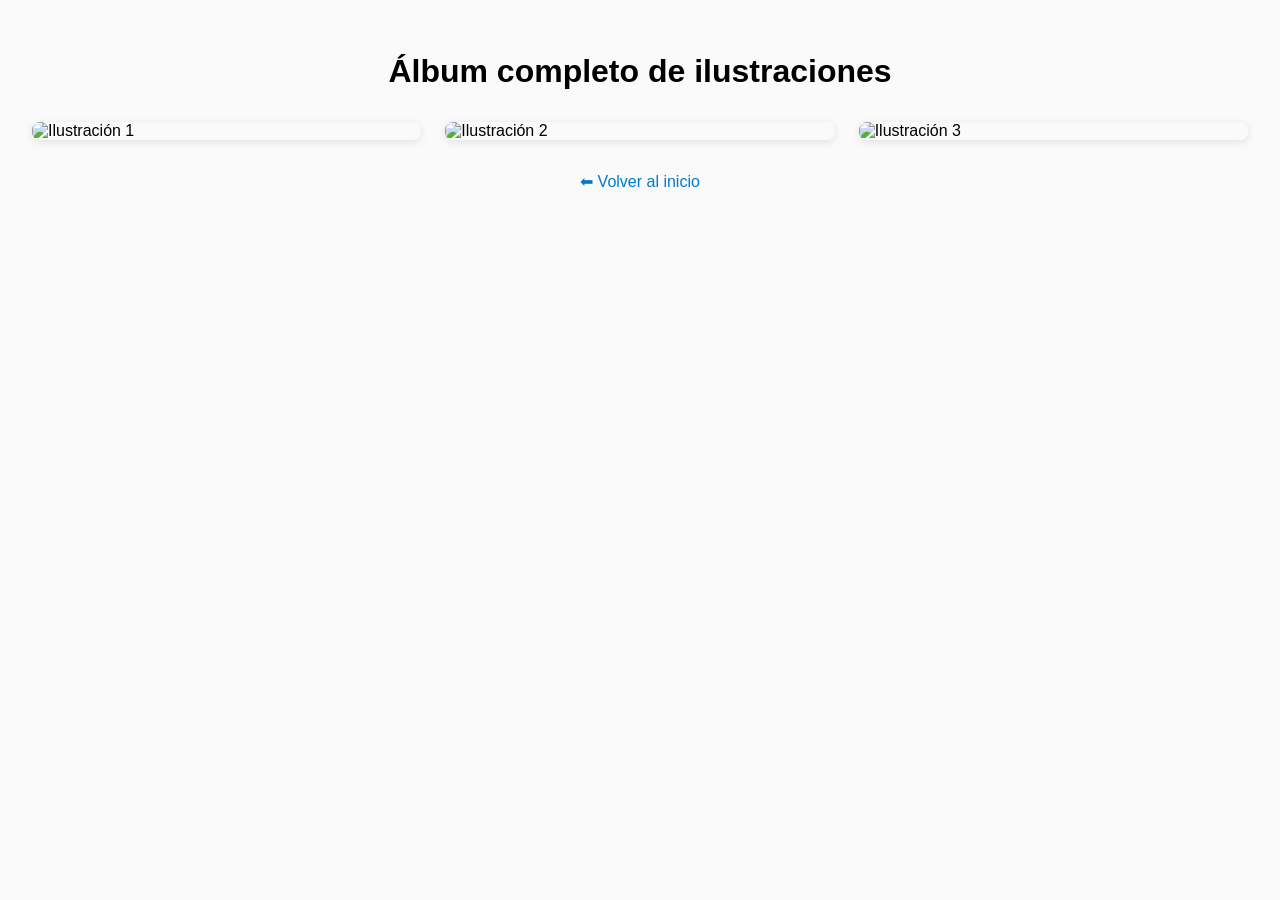
==== album.html @ ed17ace4 "Create album.html" ====
<!DOCTYPE html>
<html lang="es">
<head>
  <meta charset="UTF-8">
  <title>Álbum de Ilustraciones</title>
  <meta name="viewport" content="width=device-width, initial-scale=1.0">
  <style>
    body { font-family: Arial, sans-serif; margin: 0; padding: 2rem; background: #fafafa; }
    h1 { text-align: center; }
    .galeria { display: grid; grid-template-columns: repeat(auto-fit, minmax(180px, 1fr)); gap: 1.5rem; margin-top: 2rem; }
    .galeria img { width: 100%; border-radius: 8px; box-shadow: 0 2px 8px rgba(0,0,0,0.1); }
    a.volver { display: block; text-align: center; margin-top: 2rem; color: #007acc; text-decoration: none; }
  </style>
</head>
<body>
  <h1>Álbum completo de ilustraciones</h1>
  <div class="galeria">
    <img src="ilustracion1.jpg" alt="Ilustración 1">
    <img src="ilustracion2.jpg" alt="Ilustración 2">
    <img src="ilustracion3.jpg" alt="Ilustración 3">
    <!-- Puedes seguir agregando tus imágenes aquí -->
  </div>
  <a href="index.html" class="volver">⬅ Volver al inicio</a>
</body>
</html>
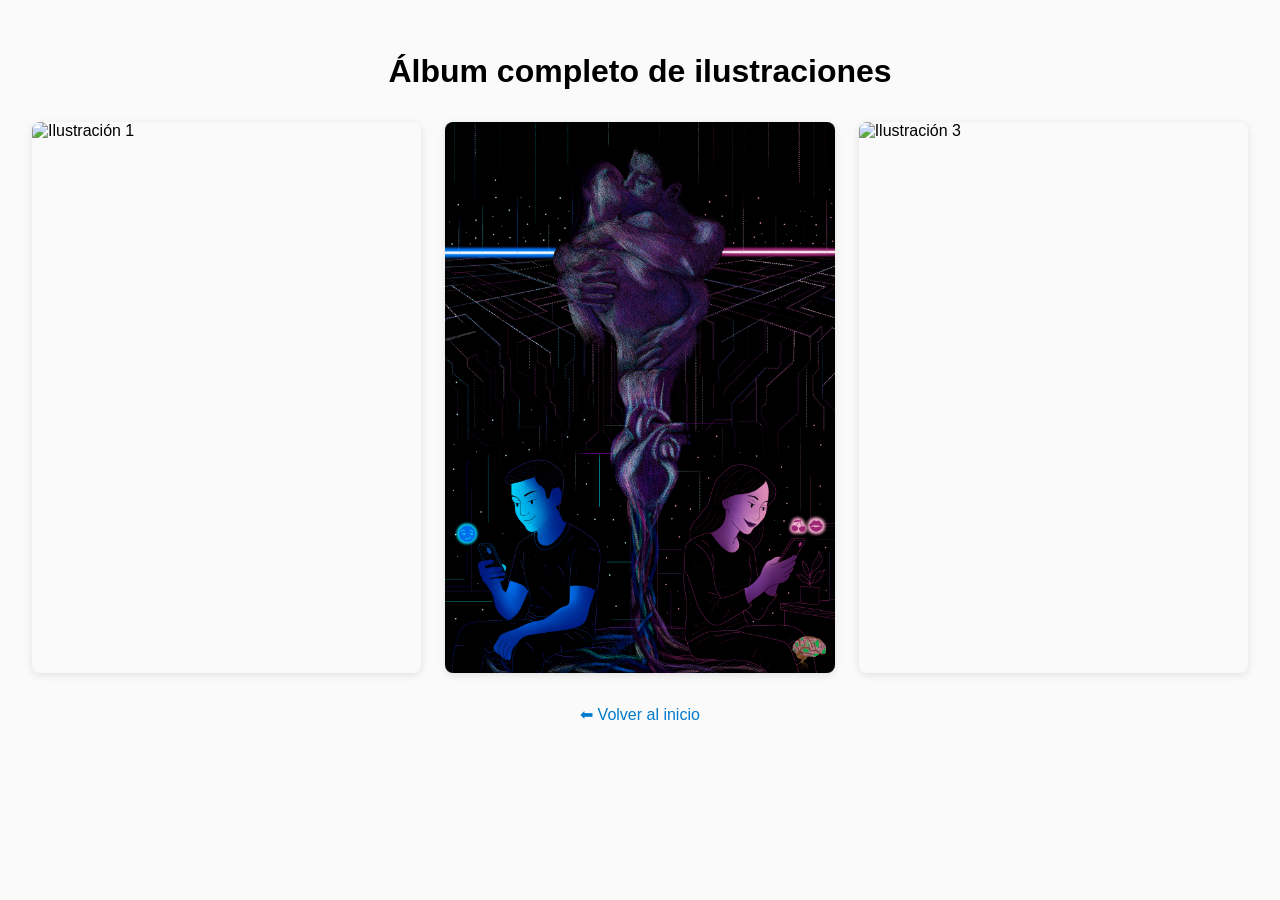
==== commit c8c18351: "Update album.html" ====
--- a/album.html
+++ b/album.html
@@ -16,7 +16,7 @@
   <h1>Álbum completo de ilustraciones</h1>
   <div class="galeria">
     <img src="ilustracion1.jpg" alt="Ilustración 1">
-    <img src="ilustracion2.jpg" alt="Ilustración 2">
+    <img src="Version 3.1.png" alt="Version 3.1.png">
     <img src="ilustracion3.jpg" alt="Ilustración 3">
     <!-- Puedes seguir agregando tus imágenes aquí -->
   </div>
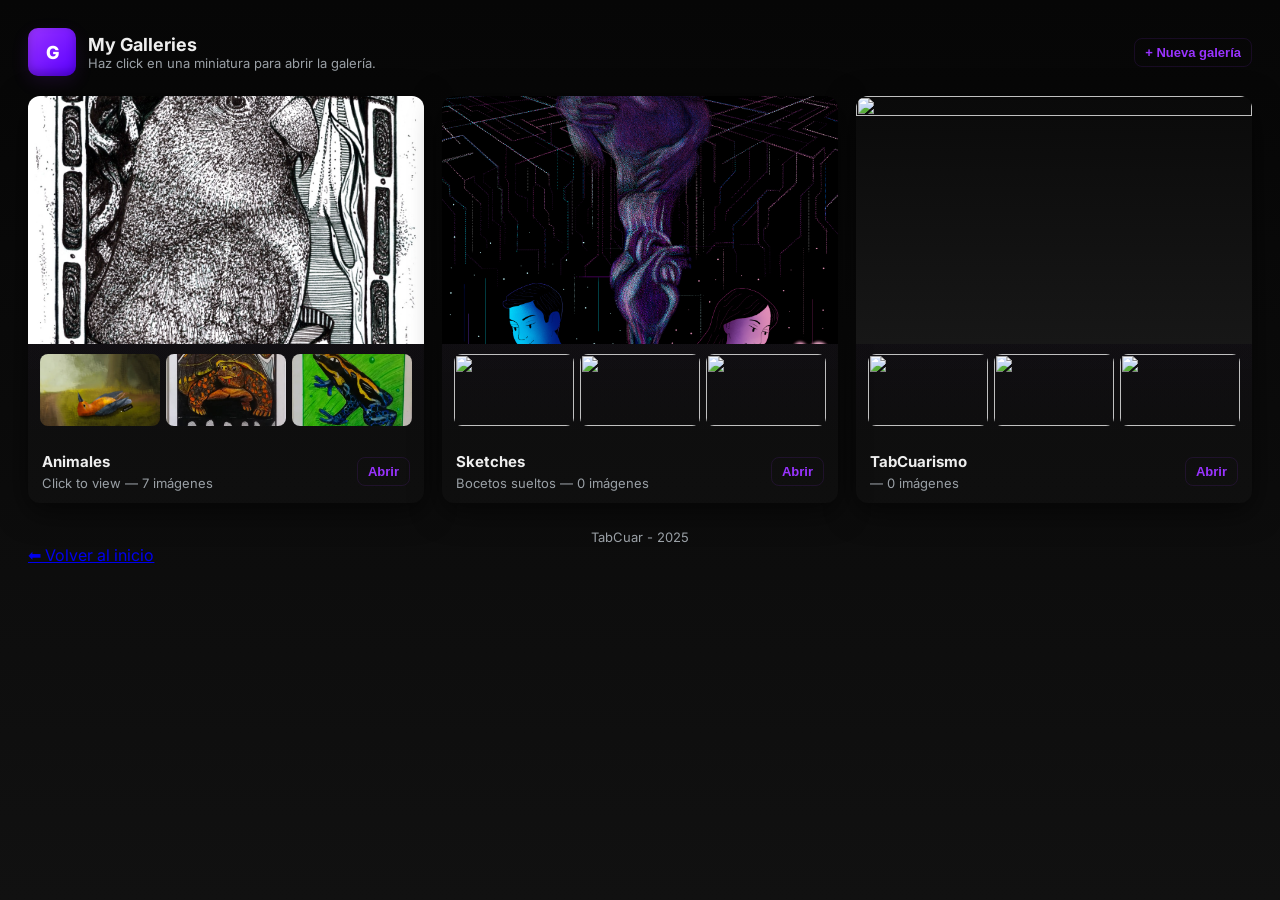
==== commit 6a82160d: "Update album.html" ====
--- a/album.html
+++ b/album.html
@@ -1,25 +1,386 @@
-<!DOCTYPE html>
+<!doctype html>
 <html lang="es">
 <head>
-  <meta charset="UTF-8">
-  <title>Álbum de Ilustraciones</title>
-  <meta name="viewport" content="width=device-width, initial-scale=1.0">
-  <style>
-    body { font-family: Arial, sans-serif; margin: 0; padding: 2rem; background: #fafafa; }
-    h1 { text-align: center; }
-    .galeria { display: grid; grid-template-columns: repeat(auto-fit, minmax(180px, 1fr)); gap: 1.5rem; margin-top: 2rem; }
-    .galeria img { width: 100%; border-radius: 8px; box-shadow: 0 2px 8px rgba(0,0,0,0.1); }
-    a.volver { display: block; text-align: center; margin-top: 2rem; color: #007acc; text-decoration: none; }
-  </style>
+<meta charset="utf-8" />
+<meta name="viewport" content="width=device-width,initial-scale=1" />
+<title>My Galleries — Galería</title>
+<link rel="preconnect" href="https://fonts.gstatic.com" crossorigin>
+<link href="https://fonts.googleapis.com/css2?family=Inter:wght@300;400;600;800&display=swap" rel="stylesheet">
+<style>
+  :root{
+    --bg: #0f0f10;
+    --card: #0b0b0c;
+    --muted: #9aa0a6;
+    --accent: #9933FF; /* morado */
+    --gap: 18px;
+    --radius: 12px;
+  }
+  *{box-sizing:border-box}
+  html,body{height:100%}
+  body{
+    margin:0;
+    font-family: "Inter", system-ui, -apple-system, "Segoe UI", Roboto, "Helvetica Neue", Arial;
+    background: linear-gradient(180deg,#060606 0%, #111111 100%);
+    color: #eee;
+    padding: 28px;
+  }
+
+  header{
+    display:flex;
+    align-items:center;
+    justify-content:space-between;
+    gap:16px;
+    margin-bottom:20px;
+  }
+  .brand{
+    display:flex;gap:12px;align-items:center;
+  }
+  .logo{
+    width:48px;height:48px;border-radius:10px;background:linear-gradient(135deg,var(--accent),#5a00ff);
+    display:flex;align-items:center;justify-content:center;font-weight:800;color:white;font-size:18px;
+    box-shadow: 0 6px 18px rgba(153,51,255,0.12), inset 0 -4px 10px rgba(0,0,0,0.25);
+  }
+  h1{font-size:18px;margin:0}
+  p.lead{margin:0;color:var(--muted);font-size:13px}
+
+  /* gallery container */
+  .galleries{
+    display:grid;
+    grid-template-columns: repeat(3, 1fr);
+    gap: var(--gap);
+    align-items:start;
+  }
+
+  /* responsive */
+  @media (max-width: 1100px){ .galleries{ grid-template-columns: repeat(2,1fr);} }
+  @media (max-width: 650px){ .galleries{ grid-template-columns: 1fr; } }
+
+  .gallery-card{
+    background: linear-gradient(180deg, rgba(255,255,255,0.02), rgba(255,255,255,0.01));
+    border-radius: var(--radius);
+    overflow:hidden;
+    box-shadow: 0 8px 30px rgba(0,0,0,0.6);
+    transition: transform .28s ease, box-shadow .28s ease;
+    cursor: pointer;
+    display:flex;
+    flex-direction:column;
+  }
+  .gallery-card:hover{
+    transform: translateY(-6px);
+    box-shadow: 0 20px 40px rgba(0,0,0,0.6);
+  }
+
+  .thumb{
+    width:100%;
+    aspect-ratio: 16/10;
+    display:block;
+    object-fit:cover;
+    background:linear-gradient(180deg,#0a0a0a,#171717);
+  }
+
+  .gallery-info{
+    padding:12px 14px;
+    display:flex;
+    gap:12px;
+    align-items:center;
+  }
+  .meta{
+    flex:1;
+  }
+  .meta h3{margin:0;font-size:15px}
+  .meta p{margin:4px 0 0 0;color:var(--muted);font-size:13px}
+
+  .cta{
+    font-weight:600;
+    color:var(--accent);
+    font-size:13px;
+    border:1px solid rgba(153,51,255,0.12);
+    padding:6px 10px;border-radius:8px;
+    background:transparent;
+  }
+
+  /* grid of thumbnails inside gallery preview (optional) */
+  .mini-grid{
+    display:grid;
+    grid-template-columns: repeat(3,1fr);
+    gap:6px;
+    padding:10px 12px 14px;
+    background: linear-gradient(180deg, rgba(153,51,255,0.02), transparent);
+  }
+  .mini-grid img{width:100%;height:72px;object-fit:cover;border-radius:8px}
+
+  /* Lightbox */
+  .lb{
+    position:fixed;inset:0;display:none;align-items:center;justify-content:center;
+    background:rgba(0,0,0,0.85);z-index:9999;padding:24px;
+  }
+  .lb.open{display:flex}
+  .lb-content{max-width:1100px;width:100%;max-height:90vh;display:flex;gap:16px;align-items:center}
+  .lb-img{flex:1;display:flex;align-items:center;justify-content:center}
+  .lb-img img{max-width:100%;max-height:90vh;border-radius:10px;box-shadow:0 30px 80px rgba(0,0,0,0.7)}
+  .lb-side{width:320px;max-height:90vh;overflow:auto;background:linear-gradient(180deg,#080808,#0f0f11);padding:14px;border-radius:10px}
+  .lb-side h2{margin:0 0 6px 0;font-size:16px}
+  .lb-side p{color:var(--muted);font-size:13px;margin:0 0 12px 0}
+  .close{
+    position:absolute;right:20px;top:20px;background:transparent;border:0;color:#fff;font-size:20px;padding:8px;border-radius:8px;cursor:pointer;
+  }
+  .nav{
+    display:flex;gap:8px;margin-top:10px;
+  }
+  .nav button{background:transparent;border:1px solid rgba(255,255,255,0.06);padding:8px 10px;border-radius:8px;color:var(--muted);cursor:pointer}
+  .caption{color:var(--muted);font-size:13px;margin-top:8px}
+  footer{margin-top:26px;color:var(--muted);font-size:13px;text-align:center}
+</style>
 </head>
 <body>
-  <h1>Álbum completo de ilustraciones</h1>
-  <div class="galeria">
-    <img src="ilustracion1.jpg" alt="Ilustración 1">
-    <img src="Version 3.1.png" alt="Version 3.1.png">
-    <img src="ilustracion3.jpg" alt="Ilustración 3">
-    <!-- Puedes seguir agregando tus imágenes aquí -->
+
+<header>
+  <div class="brand">
+    <div class="logo">G</div>
+    <div>
+      <h1>My Galleries</h1>
+      <p class="lead">Haz click en una miniatura para abrir la galería.</p>
+    </div>
+  </div>
+  <div>
+    <button class="cta" onclick="location.href='#'">+ Nueva galería</button>
+  </div>
+</header>
+
+<!-- Galerías: reemplaza las imágenes y los enlaces -->
+<main>
+  <section class="galleries" id="galleries">
+    <!-- Gallery card 1 -->
+    <article class="gallery-card" data-title="Animales" data-desc="Series de obras Animales.">
+      <img class="thumb" loading="lazy" src="agapornis.jpeg" alt="Animales">
+      <div class="mini-grid">
+        <img loading="lazy" src="2.png" alt="">
+        <img loading="lazy" src="1,1.png" alt="">
+        <img loading="lazy" src="1,2.png" alt="">
+      </div>
+      <div class="gallery-info">
+        <div class="meta">
+          <h3>Animales</h3>
+          <p>Click to view — 7 imágenes</p>
+        </div>
+        <button class="cta open-gallery">Abrir</button>
+      </div>
+    </article>
+
+    <!-- Gallery card 2 -->
+    <article class="gallery-card" data-title="Sketches" data-desc="Bocetos y estudios rápidos.">
+      <img class="thumb" loading="lazy" src="Version 3.1.png" alt="Sketches thumbnail">
+      <div class="mini-grid">
+        <img loading="lazy" src="ilustracion" alt="">
+        <img loading="lazy" src="ilustracion" alt="">
+        <img loading="lazy" src="ilustracion" alt="">
+      </div>
+      <div class="gallery-info">
+        <div class="meta">
+          <h3>Sketches</h3>
+          <p>Bocetos sueltos — 0 imágenes</p>
+        </div>
+        <button class="cta open-gallery">Abrir</button>
+      </div>
+    </article>
+
+    <!-- Gallery card 3 -->
+    <article class="gallery-card" data-title="Color Studies" data-desc="Estudios de color y paletas.">
+      <img class="thumb" loading="lazy" src="ilustracion">
+      <div class="mini-grid">
+        <img loading="lazy" src="ilustracion" alt="">
+        <img loading="lazy" src="ilustracion" alt="">
+        <img loading="lazy" src="ilustracion" alt="">
+      </div>
+      <div class="gallery-info">
+        <div class="meta">
+          <h3>TabCuarismo</h3>
+          <p> — 0 imágenes</p>
+        </div>
+        <button class="cta open-gallery">Abrir</button>
+      </div>
+    </article>
+
+    <!-- agrega más tarjetas siguiendo la estructura -->
+  </section>
+</main>
+
+<!-- Lightbox modal -->
+<div class="lb" id="lightbox" aria-hidden="true">
+  <button class="close" id="closeBtn" title="Cerrar">✕</button>
+  <div class="lb-content" role="dialog" aria-modal="true">
+    <div class="lb-img">
+      <img id="lbImage" src="" alt="">
+    </div>
+    <aside class="lb-side">
+      <h2 id="lbTitle">Título galería</h2>
+      <p id="lbDesc">Descripción corta de la galería o imagen.</p>
+      <div class="nav">
+        <button id="prev">← Anterior</button>
+        <button id="next">Siguiente →</button>
+      </div>
+      <div class="caption" id="lbCaption">1 / 12</div>
+    </aside>
+  </div>
+</div>
+
+<footer>TabCuar - 2025 </footer>
+
+<script>
+  // Config: define aquí tus imágenes por galería (o carga desde JSON/APIs)
+  const GALLERIES = [
+    {
+      title: "Animales",
+      desc: "Animales.",
+      images: [
+        "2.png",
+        "1,1.png",
+        "1,2.png",
+        "1,3.png"
+      ]
+    },
+    {
+      title: "Sketches",
+      desc: "Bocetos y estudios rápidos.",
+      images: [
+        "ilustracion",
+        "ilustracion",
+        "ilustracion"
+      ]
+    },
+    {
+      title: "TabCuarismo",
+      desc: "TabCuarismo",
+      images: [
+        "ilustracion",
+        "ilustracion",
+        "ilustracion",
+        "ilustracion",
+        "ilustracion"
+      ]
+    }
+  ];
+
+  // enlazar botones de abrir
+  document.querySelectorAll('.gallery-card').forEach((card, i) => {
+    const btn = card.querySelector('.open-gallery');
+    btn.addEventListener('click', () => openGallery(i));
+    // también abrir si hacen click en la miniatura
+    card.querySelector('.thumb').addEventListener('click', () => openGallery(i));
+  });
+
+  // lightbox logic
+  const lb = document.getElementById('lightbox');
+  const lbImage = document.getElementById('lbImage');
+  const lbTitle = document.getElementById('lbTitle');
+  const lbDesc  = document.getElementById('lbDesc');
+  const lbCaption = document.getElementById('lbCaption');
+  const prevBtn = document.getElementById('prev');
+  const nextBtn = document.getElementById('next');
+  const closeBtn = document.getElementById('closeBtn');
+
+  let currentGallery = 0;
+  let currentIndex = 0;
+
+  function openGallery(index){
+    currentGallery = index;
+    currentIndex = 0;
+    const g = GALLERIES[index];
+    lbTitle.textContent = g.title;
+    lbDesc.textContent = g.desc;
+    showImage();
+    lb.classList.add('open');
+    lb.setAttribute('aria-hidden','false');
+    document.body.style.overflow = 'hidden';
+  }
+
+  function showImage(){
+    const g = GALLERIES[currentGallery];
+    const src = g.images[currentIndex];
+    lbImage.src = src;
+    lbImage.alt = g.title + " — imagen " + (currentIndex+1);
+    lbCaption.textContent = (currentIndex+1) + " / " + g.images.length;
+  }
+
+  prevBtn.addEventListener('click', () => {
+    const len = GALLERIES[currentGallery].images.length;
+    currentIndex = (currentIndex - 1 + len) % len;
+    showImage();
+  });
+  nextBtn.addEventListener('click', () => {
+    const len = GALLERIES[currentGallery].images.length;
+    currentIndex = (currentIndex + 1) % len;
+    showImage();
+  });
+
+  closeBtn.addEventListener('click', closeLightbox);
+  lb.addEventListener('click', (e) => {
+    if (e.target === lb) closeLightbox(); // click fuera para cerrar
+  });
+  document.addEventListener('keydown', (e) => {
+    if (!lb.classList.contains('open')) return;
+    if (e.key === 'Escape') closeLightbox();
+    if (e.key === 'ArrowRight') nextBtn.click();
+    if (e.key === 'ArrowLeft') prevBtn.click();
+  });
+
+  function closeLightbox(){
+    lb.classList.remove('open');
+    lb.setAttribute('aria-hidden','true');
+    document.body.style.overflow = '';
+    lbImage.src = '';
+  }
+
+  // pequeña mejora: si quieres generar las tarjetas dinámicamente (opcional)
+  // aquí dejo una función que reconstruye el grid según GALLERIES (si prefieres eso)
+  function buildGridFromData(){
+    const container = document.getElementById('galleries');
+    container.innerHTML = '';
+    GALLERIES.forEach((g, i) => {
+      const card = document.createElement('article');
+      card.className = 'gallery-card';
+      card.setAttribute('data-title', g.title);
+      card.setAttribute('data-desc', g.desc);
+
+      card.innerHTML = `
+        <img class="thumb" loading="lazy" src="${g.images[0]}" alt="${g.title} thumbnail">
+        <div class="mini-grid">
+          ${g.images.slice(0,3).map(src => `<img loading="lazy" src="${src}" alt="">`).join('')}
+        </div>
+        <div class="gallery-info">
+          <div class="meta">
+            <h3>${g.title}</h3>
+            <p>${g.images.length} imágenes</p>
+          </div>
+          <button class="cta open-gallery">Abrir</button>
+        </div>
+      `;
+      container.appendChild(card);
+      // eventos
+      card.querySelector('.open-gallery').addEventListener('click', () => openGallery(i));
+      card.querySelector('.thumb').addEventListener('click', () => openGallery(i));
+    });
+  }
+
+  // si prefieres que el grid se haga desde la data, descomenta esta línea y comenta el HTML estático
+  // buildGridFromData();
+</script>
+
+</body>
+</html>
+
   </div>
   <a href="index.html" class="volver">⬅ Volver al inicio</a>
+  <script>
+  // 🔒 Bloquear clic derecho
+  document.addEventListener('contextmenu', function(e) {
+    e.preventDefault();
+  });
+
+  // 🔒 Evitar arrastrar imágenes
+  document.querySelectorAll('img').forEach(img => {
+    img.setAttribute('draggable', 'false');
+  });
+</script>
 </body>
 </html>
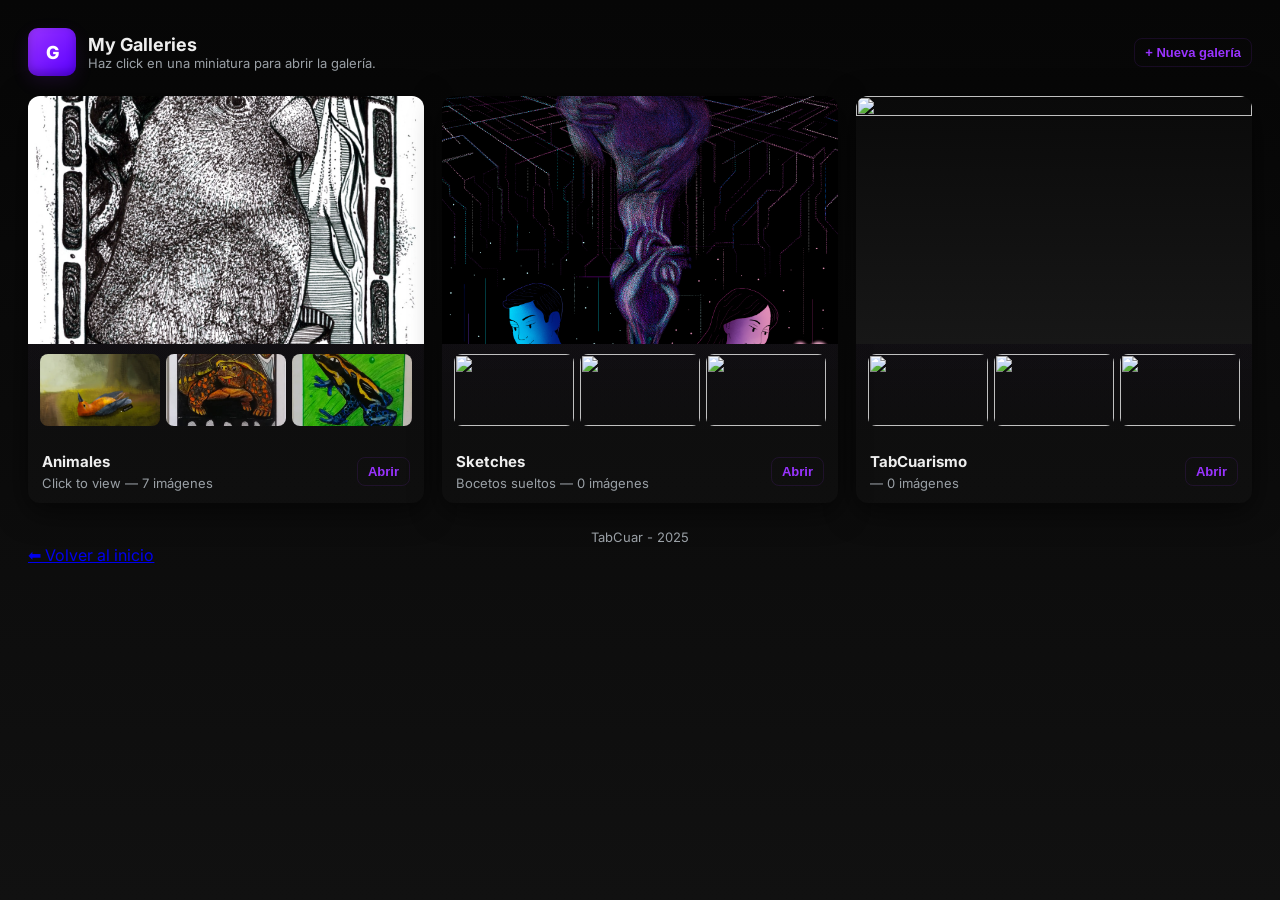
==== commit 9bd2fbe8: "Update album.html" ====
--- a/album.html
+++ b/album.html
@@ -243,7 +243,7 @@
       title: "Sketches",
       desc: "Bocetos y estudios rápidos.",
       images: [
-        "ilustracion",
+        "Version 3.1.png",
         "ilustracion",
         "ilustracion"
       ]
